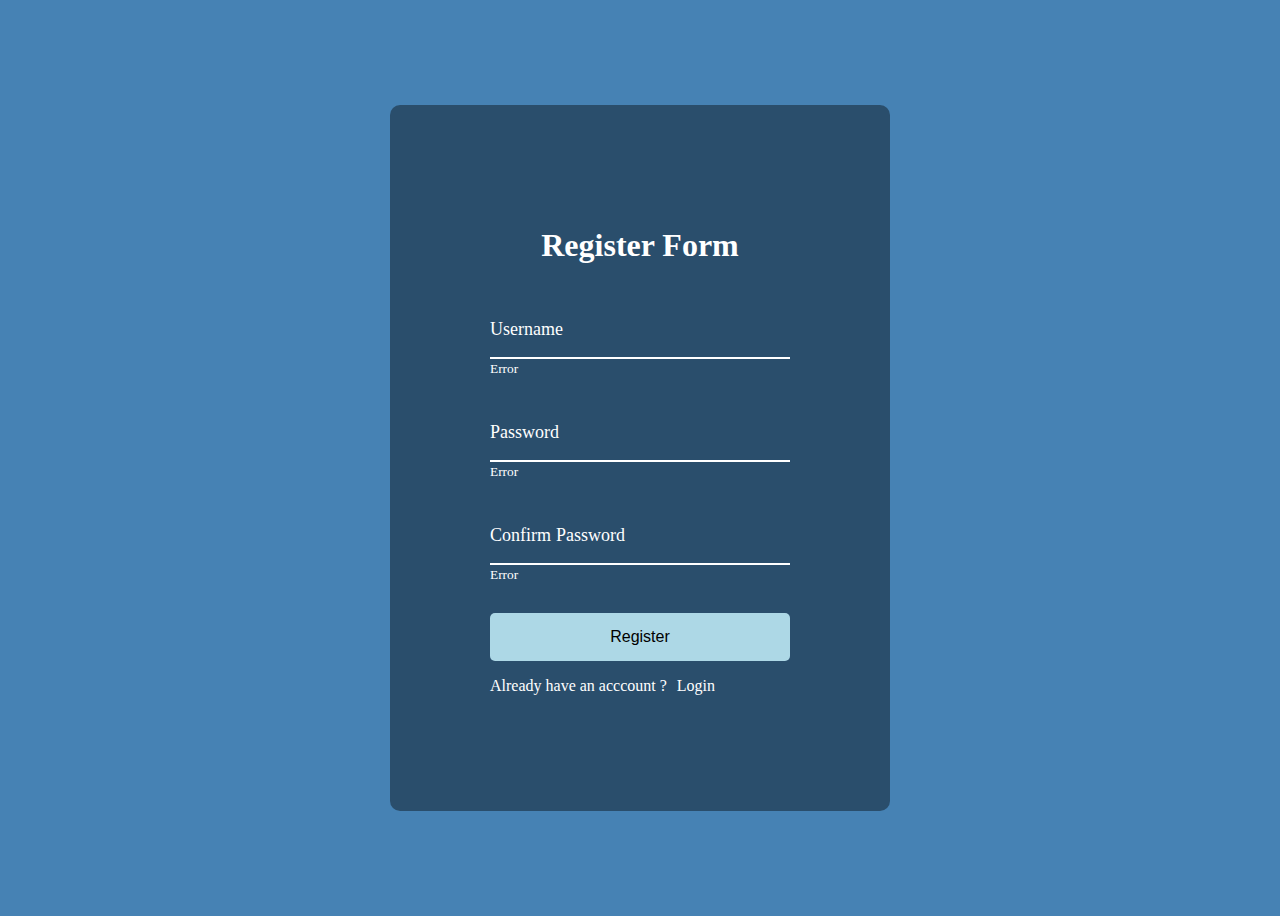
==== 01_formValidation/index.html @ 199eb2f7 "P1" ====
<!doctype html>
<html lang="en">
  <head>
    <meta charset="UTF-8" />
    <meta name="viewport" content="width=device-width, initial-scale=1.0" />
    <title>Form Validation</title>
  </head>
  <link rel="stylesheet" href="style.css" />
  <body>
    <div class="container">
      <h1>Register Form</h1>
      <form action="#" class="form-container" id="form">
        <div class="form-control" id="form-control">
          <input type="text" id="username" required />
          <label for="username">Username</label>
          <small id="small">Error</small>
        </div>

        <div class="form-control" id="form-control">
          <input type="password" id="password" class="password" required />
          <label for="password">Password</label>
          <small id="small">Error</small>
        </div>

        <div class="form-control" id="form-control">
          <input
            type="password"
            id="confirmPassword"
            class="confirmPassword"
            required
          />
          <label for="confirmPassword">Confirm Password</label>
          <small id="small">Error</small>
        </div>
      </form>

      <button class="btn">Register</button>
      <p>Already have an acccount ?<a href="#">Login</a></p>
    </div>
  </body>
  <script src="script.js"></script>
</html>
---- 01_formValidation/style.css ----
* {
  box-sizing: border-box;
}

body {
  background-color: steelblue;
  color: white;
  display: flex;
  align-items: center;
  justify-content: center;
  flex-direction: column;
  height: 100vh;
  overflow: hidden;
}

.container {
  background-color: rgba(0, 0, 0, 0.4);
  padding: 100px;
  border-radius: 10px;
}

.container h1 {
  text-align: center;
  margin-bottom: 40px;
}

.container a {
  text-decoration: none;
  color: white;
  padding: 10px;
}

.container a:hover {
  color: steelblue;
  cursor: pointer;
}

.form-control {
  position: relative;
  margin: 30px 0;
  width: 300px;
}

.form-control input {
  background: transparent;
  border: 0;
  border-bottom: 2px solid white;
  color: white;
  padding: 15px 0;
  width: 100%;
  font-size: 20px;
}

.form-control input:focus,
.form-control input:valid {
  outline: 0;
  border-bottom-color: lightblue;
}


.form-control label {
    position: absolute;
    top: 15px;
    left: 0;
    pointer-events: none;
  }
  
  .form-control label span {
    display: inline-block;
    font-size: 18px;
    min-width: 5px;
    transition: 0.3s cubic-bezier(0.68, -0.55, 0.265, 1.55);
  }
  
  .form-control input:focus + label span,
  .form-control input:valid + label span {
    color: lightblue;
    transform: translateY(-30px);
  }
  
  .btn {
    cursor: pointer;
    width: 100%;
    background: lightblue;
    padding: 15px;
    font-size: 16px;
    border: 0;
    border-radius: 5px;
  }
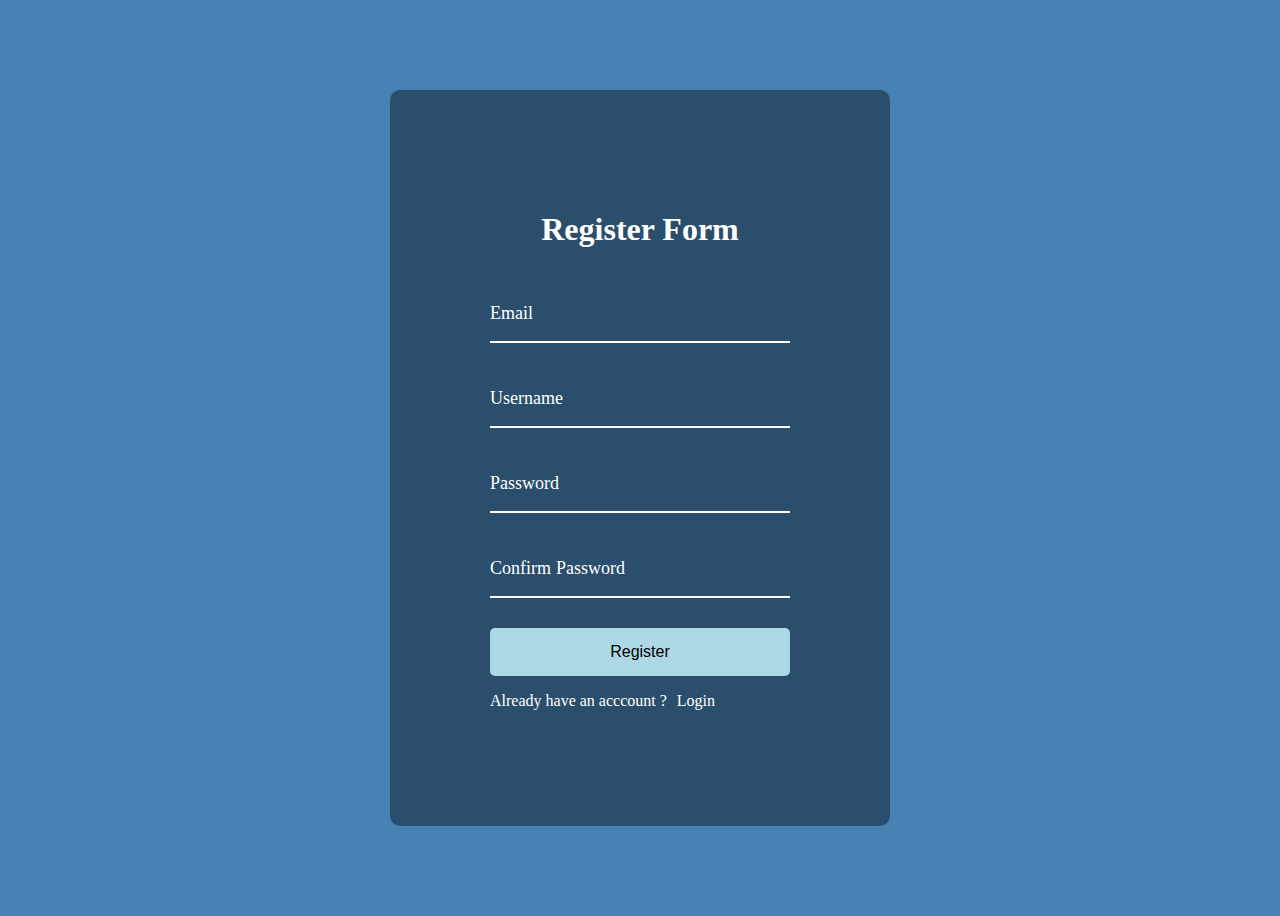
==== commit c2483cfb: "second commit" ====
--- a/01_formValidation/index.html
+++ b/01_formValidation/index.html
@@ -11,15 +11,18 @@
       <h1>Register Form</h1>
       <form action="#" class="form-container" id="form">
         <div class="form-control" id="form-control">
+          <input type="text" id="email" required />
+          <label for="username">Email</label>
+        </div>
+
+        <div class="form-control" id="form-control">
           <input type="text" id="username" required />
           <label for="username">Username</label>
-          <small id="small">Error</small>
         </div>
 
         <div class="form-control" id="form-control">
           <input type="password" id="password" class="password" required />
           <label for="password">Password</label>
-          <small id="small">Error</small>
         </div>
 
         <div class="form-control" id="form-control">
@@ -30,7 +33,6 @@
             required
           />
           <label for="confirmPassword">Confirm Password</label>
-          <small id="small">Error</small>
         </div>
       </form>
 
